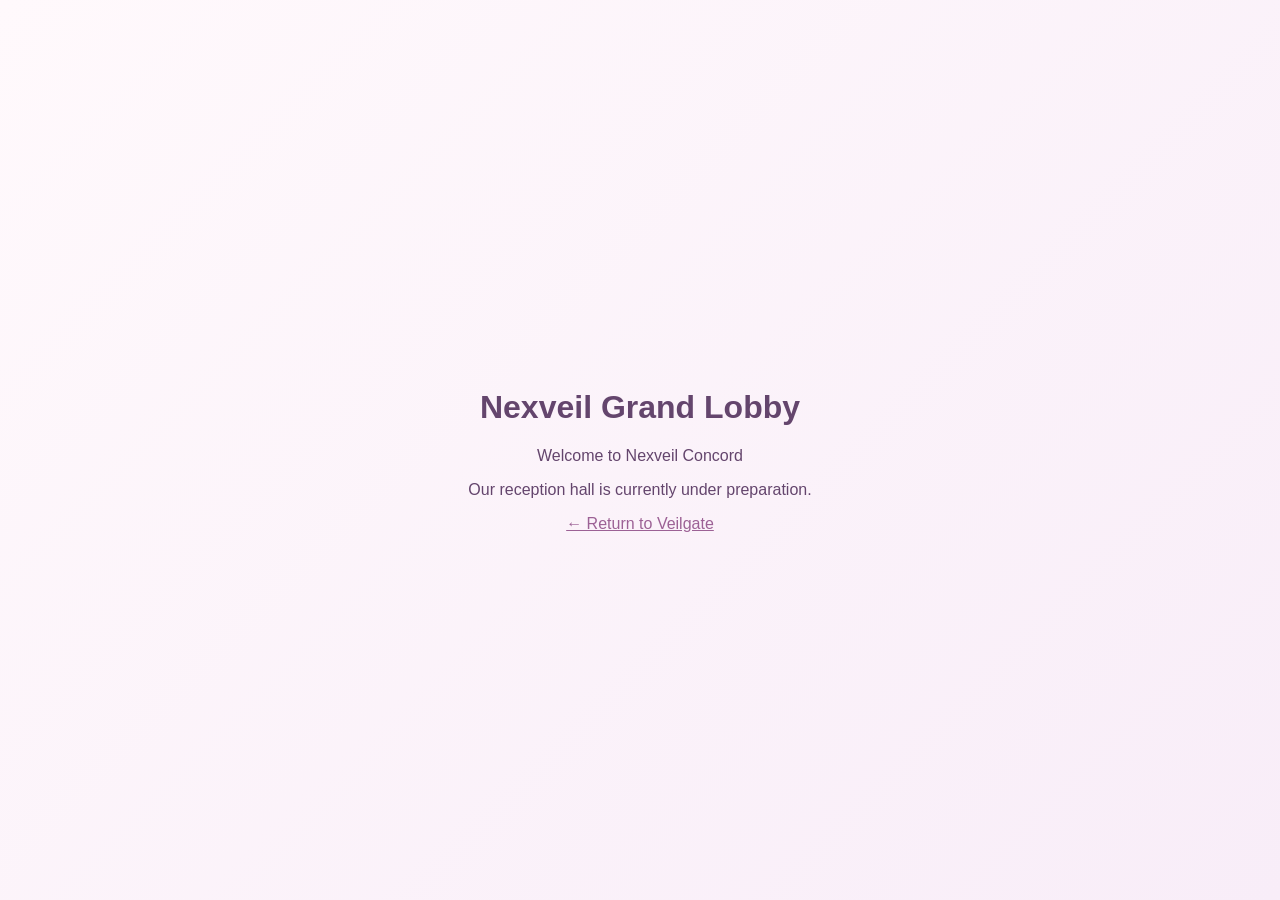
==== lobby/index.html @ 0cd297e4 "Create Nexveil lobby page" ====
<!DOCTYPE html>
<html lang="th">
<head>
  <meta charset="UTF-8">
  <meta name="viewport" content="width=device-width, initial-scale=1">
  <title>Nexveil Concord | Grand Lobby</title>
  <style>
    body {
      margin: 0;
      min-height: 100vh;
      display: grid;
      place-items: center;
      background: linear-gradient(135deg, #fff9fc, #f8edf8);
      color: #64456d;
      font-family: Arial, sans-serif;
      text-align: center;
    }
    main { padding: 24px; }
    a { color: #9c6195; }
  </style>
</head>
<body>
  <main>
    <h1>Nexveil Grand Lobby</h1>
    <p>Welcome to Nexveil Concord</p>
    <p>Our reception hall is currently under preparation.</p>
    <a href="/">← Return to Veilgate</a>
  </main>
</body>
</html>
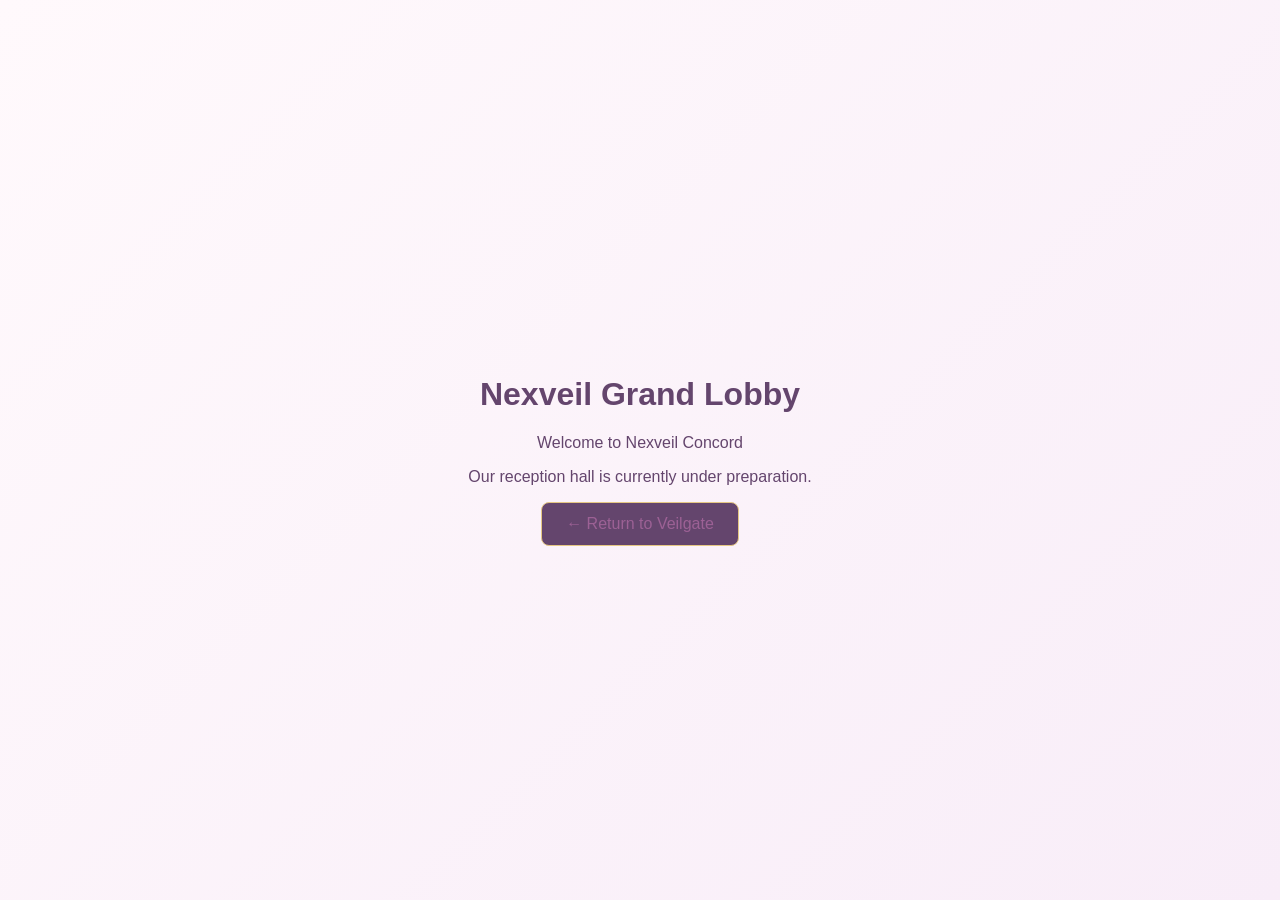
==== commit 8e80b603: "Connect lobby to global stylesheet" ====
--- a/lobby/index.html
+++ b/lobby/index.html
@@ -3,29 +3,29 @@
 <html lang="th">
 <head>
   <meta charset="UTF-8">
-  <meta name="viewport" content="width=device-width, initial-scale=1">
+  <meta name="viewport"
+        content="width=device-width, initial-scale=1">
+
   <title>Nexveil Concord | Grand Lobby</title>
-  <style>
-    body {
-      margin: 0;
-      min-height: 100vh;
-      display: grid;
-      place-items: center;
-      background: linear-gradient(135deg, #fff9fc, #f8edf8);
-      color: #64456d;
-      font-family: Arial, sans-serif;
-      text-align: center;
-    }
-    main { padding: 24px; }
-    a { color: #9c6195; }
-  </style>
+
+  <!-- Shared MJN stylesheet -->
+  <link rel="stylesheet" href="/css/style.css">
 </head>
-<body>
-  <main>
+
+<body class="lobby-page">
+  <main class="lobby-content">
     <h1>Nexveil Grand Lobby</h1>
+
     <p>Welcome to Nexveil Concord</p>
-    <p>Our reception hall is currently under preparation.</p>
-    <a href="/">← Return to Veilgate</a>
+
+    <p>
+      Our reception hall is currently
+      under preparation.
+    </p>
+
+    <a href="/" class="mjn-button">
+      ← Return to Veilgate
+    </a>
   </main>
 </body>
 </html>
--- a/css/style.css
+++ b/css/style.css
@@ -0,0 +1,89 @@
+
+/* ====================================
+   MAJOR JOURNEY NETWORK
+   Nexveil Concord - Global Styles
+   ==================================== */
+
+:root {
+  --mjn-purple: #64456d;
+  --mjn-pink: #e7a1c9;
+  --mjn-gold: #e5c783;
+  --mjn-white: #fff9fc;
+
+  --text-main: #64456d;
+  --background-light: #fff9fc;
+
+  --font-main: Arial, sans-serif;
+}
+
+* {
+  box-sizing: border-box;
+}
+
+html {
+  scroll-behavior: smooth;
+}
+
+body {
+  margin: 0;
+  font-family: var(--font-main);
+}
+
+button, a {
+  -webkit-tap-highlight-color: transparent;
+}
+
+button {
+  font: inherit;
+  cursor: pointer;
+}
+
+a {
+  color: inherit;
+}
+
+button:focus-visible,
+a:focus-visible {
+  outline: 3px solid var(--mjn-gold);
+  outline-offset: 3px;
+}
+
+/* Shared UI */
+
+.mjn-button {
+  display: inline-block;
+  padding: 12px 24px;
+  border: 1px solid var(--mjn-gold);
+  border-radius: 8px;
+  background: var(--mjn-purple);
+  color: white;
+  text-decoration: none;
+  transition: opacity 0.2s ease;
+}
+
+.mjn-button:hover {
+  opacity: 0.85;
+}
+
+/* Lobby Foundation */
+
+.lobby-page {
+  min-height: 100vh;
+  display: grid;
+  place-items: center;
+  background: linear-gradient(
+    135deg,
+    #fff9fc,
+    #f8edf8
+  );
+  color: var(--text-main);
+  text-align: center;
+}
+
+.lobby-content {
+  padding: 24px;
+}
+
+.lobby-content a {
+  color: #9c6195;
+}
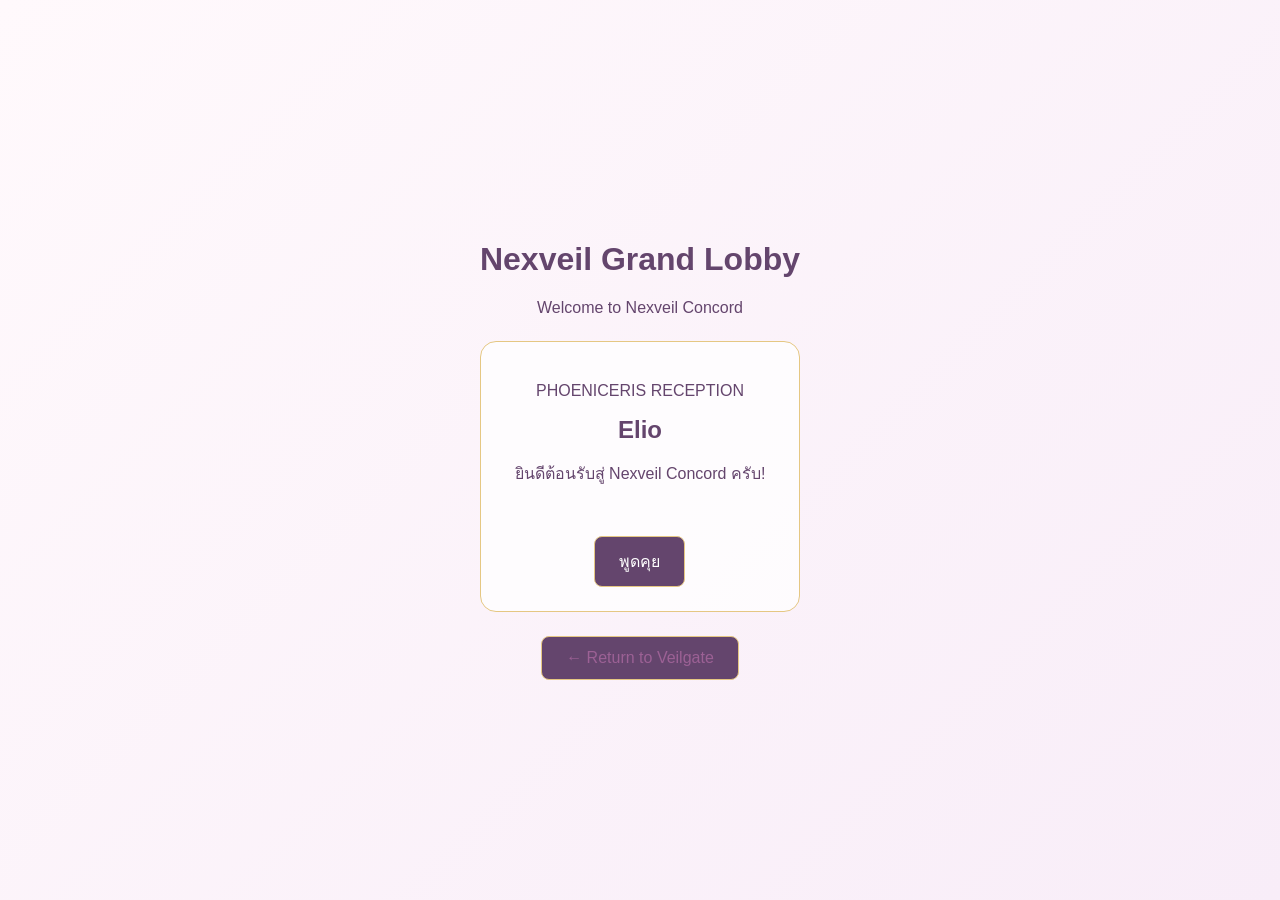
==== commit 5f461f41: "Connect reception NPC system to lobby" ====
--- a/lobby/index.html
+++ b/lobby/index.html
@@ -5,27 +5,78 @@
   <meta charset="UTF-8">
   <meta name="viewport"
         content="width=device-width, initial-scale=1">
+  <title>Nexveil Concord | Grand Lobby</title>
+  <link rel="stylesheet" href="/css/style.css">
 
-  <title>Nexveil Concord | Grand Lobby</title>
-
-  <!-- Shared MJN stylesheet -->
-  <link rel="stylesheet" href="/css/style.css">
+  <style>
+    .reception {
+      margin: 24px auto;
+      padding: 24px;
+      max-width: 480px;
+      border: 1px solid var(--mjn-gold);
+      border-radius: 16px;
+      background: rgba(255,255,255,0.75);
+    }
+    .npc-name {
+      color: var(--mjn-purple);
+      font-size: 24px;
+      font-weight: bold;
+    }
+    .dialogue {
+      line-height: 1.8;
+      min-height: 60px;
+    }
+  </style>
 </head>
 
 <body class="lobby-page">
   <main class="lobby-content">
     <h1>Nexveil Grand Lobby</h1>
-
     <p>Welcome to Nexveil Concord</p>
 
-    <p>
-      Our reception hall is currently
-      under preparation.
-    </p>
+    <section class="reception">
+      <p>PHOENICERIS RECEPTION</p>
+      <div class="npc-name" id="npc-name"></div>
+
+      <p class="dialogue" id="npc-dialogue">
+        ยินดีต้อนรับสู่ Nexveil Concord ครับ!
+      </p>
+
+      <button class="mjn-button"
+              id="talk-button" type="button">
+        พูดคุย
+      </button>
+    </section>
 
     <a href="/" class="mjn-button">
       ← Return to Veilgate
     </a>
   </main>
+
+  <script src="/js/lobby.js"></script>
+  <script>
+    const npc = getReceptionNPC();
+
+    document.getElementById("npc-name").textContent =
+      npc.name;
+
+    const dialogues = [
+      "ยินดีต้อนรับสู่ Nexveil Concord ครับ!",
+      "ที่นี่คือจุดเริ่มต้นของการเดินทางสู่ Lethyra",
+      "หากต้องการข้อมูลเพิ่มเติม แวะฝ่ายประชาสัมพันธ์ได้เลยครับ",
+      "เหล่า Wayfarers กำลังรอพบผู้เดินทางอยู่นะครับ!"
+    ];
+
+    let dialogueIndex = 0;
+
+    document.getElementById("talk-button")
+      .addEventListener("click", () => {
+        dialogueIndex =
+          (dialogueIndex + 1) % dialogues.length;
+
+        document.getElementById("npc-dialogue")
+          .textContent = dialogues[dialogueIndex];
+      });
+  </script>
 </body>
 </html>
